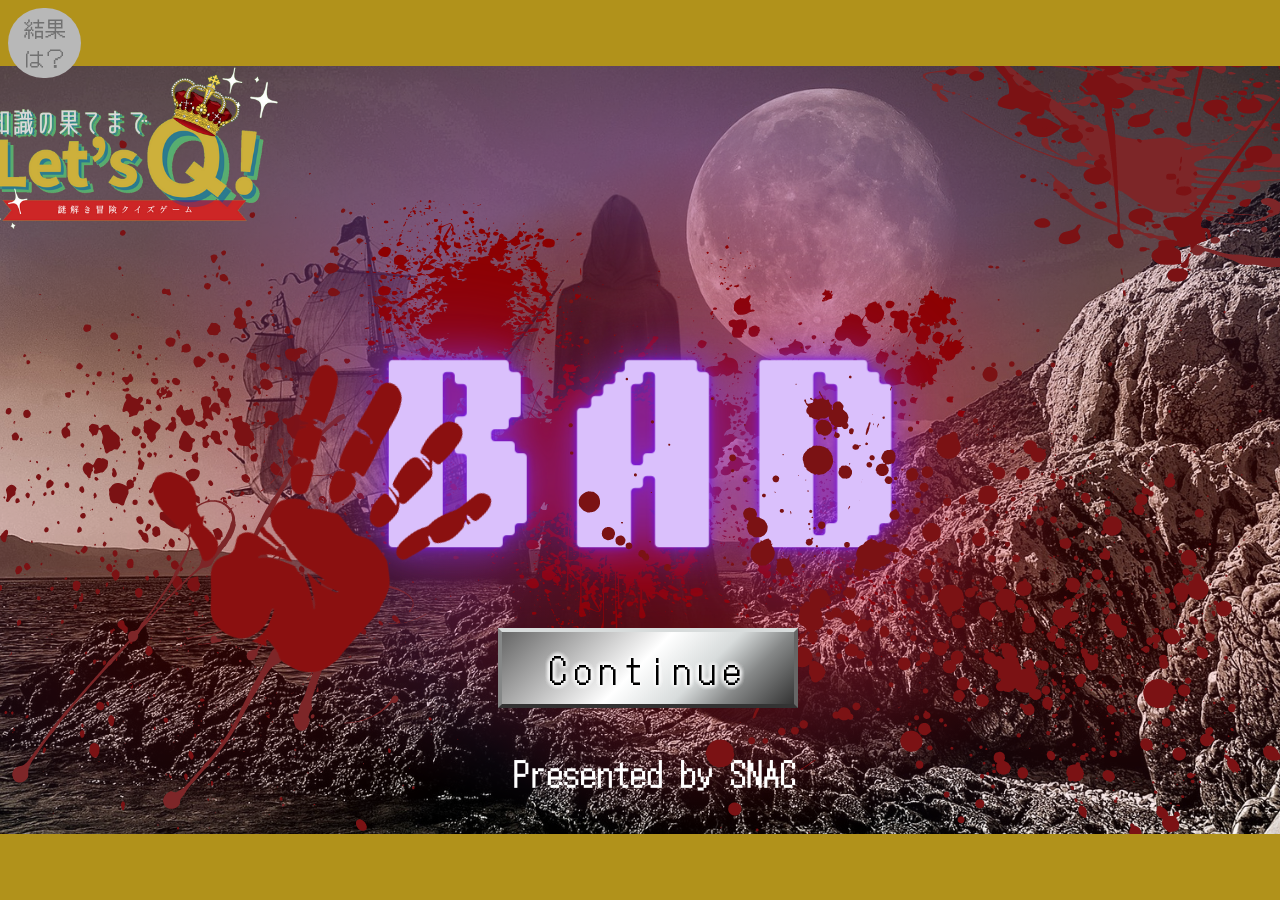
==== quiz/bad.html @ 1d0b82cd "SNACクイズ １２月　７日(水)  index.story.quiz.html それぞれのBGMを<script>で設定" ====
<!DOCTYPE html>
<head>
    <meta charset="UTF-8">
    <!--meta name="format-detection" content="telephone=no"-->
    <!--meta name="viewport" content="width=device-width"-->
    <title>SNACクイズ</title>
    <link rel="stylesheet" type="text/css" href="./css/style.css">
    <link href="https://fonts.googleapis.com/css2?family=DotGothic16&display=swap" rel="stylesheet">
    <link rel="icon" href="./img/snac_fb.png">
</head>
<body class="bad">
  <div id="div">
    <button id="yes">結果は？</button>
    </div>
    <script>
    const div = document.getElementById("div");
    const yesButton = document.getElementById("yes");
    const audio = new Audio("./se/bad1.mp3");
function hideDiv() {
div.style.display = "none";
}
yesButton.addEventListener("click", () => {
audio.play();
hideDiv();
});
</script>
    <script src="./js/jquery-3.6.1.min.js"></script>
    <script src="./js/common.js"></script>
    
    <div class="quizresult">
    <p class="result" >
    <input type="submit" onclick="location.href='index.html'"name="submit9" value="Continue"></p>
    </div>
  </main>
</body>
 </html>
---- quiz/css/style.css ----
.quiz-answer{
    width: 55%;
    display: grid;
    grid-template-columns: repeat(2, 1fr);
    gap: 190px 25px;
    margin: 0px  0px 0px 365px;
    position: fixed;
}

/* ////////// 〇・✕　演出 ///////// */
.quiz-answer {
    position: relative;
  }
  .quiz-answer::before {
    position: absolute;
    width: 200px;
    height: 200px;
    font-size: 200px;
    opacity: 0.7;
    top: -40px;
    left: 0;
    right: 0;
    margin: auto;
    font-weight: bold;
    line-height: 1;
    text-align: center;
    z-index: 2;
    pointer-events: none;
  }
  .quiz-answer.is-correct .checked {
    background: #ffb3b3;
  }
  .quiz-answer.is-correct::before {
    content: "〇";
    color: #ffb3b3;
    opacity: 0.5;
  }
  .quiz-answer.is-incorrect .checked {
    background: #b3c7ff;
  }
  .quiz-answer.is-incorrect::before {
    content: "×";
    color: #b3c7ff;
  }
  .quiz-answer li label.is-checked {
    pointer-events: none;
  }
    
  /* ////////////////////////////////// */
  
.quiz-question{
    width: 100%;
    display: flex;
    justify-content: space-evenly;
    /*問題文の配置固定*/
    position: fixed;
    font-family: 'DotGothic16', sans-serif;
    font-weight: bold;
    font-size: 3rem;
    color: #5e5427;
    
}
.quiz-question-number{
    width: 100%;
    text-align: center;
    justify-content: space-evenly;
    position: fixed;
    font-family: 'DotGothic16', sans-serif;
    font-weight: bold;
    font-size: 2.5rem;
    color: #5e5427;
}
body.title {
    background-image: url(../img/title.png);
    background-color:  #b1921b;
    background-repeat:  no-repeat;
    background-position: center;  
    object-fit: cover;
    /*これで縦スクロールしなくなる*/
    background-attachment: fixed;
    width: 100%;
    height: 80%;
    
}
/*howtoplayわかりませんでした。サイズずれます*/
body.howtoplay {
    background-image: url(../img/black.png);
    background-color:  #b1921b;
    background-repeat:  no-repeat;
    background-position:center center;  
    object-fit: cover;
    background-attachment: fixed;
    width: 100%;
    height: 80%;
}
/*storyわかりませんでした。サイズずれます*/
/*body.story {
    background-image: url(../img/story.png);
    background-color:  #b1921b;
    background-repeat:  no-repeat;
    background-position:center center;  
    object-fit: cover;
    background-attachment: fixed;
    width: 80%;
    height: 60%;
}*/
body.story {
	background-image: url(../img/story3.png);
  background-color:  #b1921b;
	font-family: 'Kosugi Maru', sans-serif;
  background-repeat:  no-repeat;
  background-position: center;  
  object-fit: cover;
  /*これで縦スクロールしなくなる*/
  background-attachment: fixed;
  width: 100%;
  height: 80%;
}
.story_submit input[type="submit"]{
  width: 300px;
  height: 80px;
  color: #b1921b;
  border-right: 4px solid #cea82c;
  border-bottom: 10px solid #987c1e;
  border-left: 4px solid #ffed8b;
  border-radius: 0;
  border-top: 4px solid #e9d38b;
  font-size: 200%;
  font-weight: bold;
  background: -webkit-gradient(linear, right top, left top, from(#ffd75b), color-stop(30%, #fff5a0), color-stop(40%, #fffabe), color-stop(50%, #ffffdb), color-stop(70%, #fff5a0), to(#fdd456));
  background: -webkit-linear-gradient(right, #ffd75b 0%, #fff5a0 30%, #fffabe 40%, #ffffdb 50%, #fff5a0 70%, #fdd456 100%);
  background: linear-gradient(-90deg, #ffd75b 0%, #fff5a0 30%, #fffabe 40%, #ffffdb 50%, #fff5a0 70%, #fdd456 100%);
  text-shadow: -1px -1px 1px #ffffd9;
  font-family: 'DotGothic16', sans-serif;
  letter-spacing : 10px;
}

.story_submit input[type="submit"]:hover {
  box-shadow: none;
  transform: translateY(5px);
  cursor: pointer;
  text-shadow: 0 0 15px  #fff389,0 0 10px #fff389,0 2px 1px rgb(92, 109, 125);
  box-shadow: 0 0 15px  #ffea2d inset, 0 0 15px #fff389,0 1px 
  }
  
.story_submit {
  position:fixed;
  bottom:20px;
  left: 40%;
}

#movie{
	width : 100%;
	height : 600px;
	overflow:hidden;
	position: fixed;
  }

.roll-text{
	width: 95%;
	text-align: center;
	white-space : pre;
	color:white;
	position:absolute;
	animation: anim-scroll-up 50s linear forwards;
    font-family: 'DotGothic16', sans-serif;
    font-size: 3rem;
  }
  @keyframes anim-scroll-up{
	from{
	  top:auto;
	}
	to{
	  bottom:100%;
	}
  }


body.perfect {
    background-image: url(../img/perfect1.png);
    background-color:  #b1921b;
    background-repeat:  no-repeat;
    background-position:center center;  
    object-fit: cover;
    background-attachment: fixed;
    width: 100%;
    height: 80%;
}

body.nice {
    background-image: url(../img/nice.png);
    background-color:  #b1921b;
    background-repeat:  no-repeat;
    background-position:center center;  
    object-fit: cover;
    background-attachment: fixed;
    width: 100%;
    height: 80%;
}

body.bad {
    background-image: url(../img/bad.png);
    background-color:  #b1921b;
    background-repeat:  no-repeat;
    background-position:center center;  
    object-fit: cover;
    background-attachment: fixed;
    width: 100%;
    height: 80%;
}

body.quizimg {
    background-image: url(../img/quiz-map.png);
    background-color:  #b1921b;
    background-repeat:  no-repeat;
    background-position:center center;  
    object-fit: cover;
    background-attachment: fixed;
    width: 100%;
    height: 80%;
}
.title input[type="submit"]{
    width: 300px;
    height: 80px;
    color: #b1921b;
    border-right: 4px solid #cea82c;
    border-bottom: 10px solid #987c1e;
    border-left: 4px solid #ffed8b;
    border-radius: 0;
    border-top: 4px solid #e9d38b;
    font-size: 200%;
    font-weight: bold;
    background: -webkit-gradient(linear, right top, left top, from(#ffd75b), color-stop(30%, #fff5a0), color-stop(40%, #fffabe), color-stop(50%, #ffffdb), color-stop(70%, #fff5a0), to(#fdd456));
    background: -webkit-linear-gradient(right, #ffd75b 0%, #fff5a0 30%, #fffabe 40%, #ffffdb 50%, #fff5a0 70%, #fdd456 100%);
    background: linear-gradient(-90deg, #ffd75b 0%, #fff5a0 30%, #fffabe 40%, #ffffdb 50%, #fff5a0 70%, #fdd456 100%);
    text-shadow: -1px -1px 1px #ffffd9;
    font-family: 'DotGothic16', sans-serif;
    letter-spacing : 10px;
}

.title input[type="submit"]{
    width: 300px;
    height: 80px;
    color: #b1921b;
    border-right: 4px solid #cea82c;
    border-bottom: 10px solid #987c1e;
    border-left: 4px solid #ffed8b;
    border-radius: 0;
    border-top: 4px solid #e9d38b;
    font-size: 200%;
    font-weight: bold;
    background: -webkit-gradient(linear, right top, left top, from(#ffd75b), color-stop(30%, #fff5a0), color-stop(40%, #fffabe), color-stop(50%, #ffffdb), color-stop(70%, #fff5a0), to(#fdd456));
    background: -webkit-linear-gradient(right, #ffd75b 0%, #fff5a0 30%, #fffabe 40%, #ffffdb 50%, #fff5a0 70%, #fdd456 100%);
    background: linear-gradient(-90deg, #ffd75b 0%, #fff5a0 30%, #fffabe 40%, #ffffdb 50%, #fff5a0 70%, #fdd456 100%);
    text-shadow: -1px -1px 1px #ffffd9;
    font-family: 'DotGothic16', sans-serif;
    letter-spacing : 10px;
}
/*.submit9:hover {
    margin-top: 3px;
    color: #b1921b;
    border-right: 4px solid #cea82c;
    border-bottom: 7px solid #987c1e;
    border-left: 4px solid #ffed8b;
}
*/
.title input[type="submit"]:hover {
box-shadow: none;
transform: translateY(5px);
cursor: pointer;
text-shadow: 0 0 15px  #fff389,0 0 10px #fff389,0 2px 1px rgb(92, 109, 125);
box-shadow: 0 0 15px  #ffea2d inset, 0 0 15px #fff389,0 1px 
}

.title {
    text-align: center;
   margin-top: 450px;
}

/* quiz.html内のcss*/
input[type=radio]{
    display: none;
    }

/*答えの文字*/
ul {
    list-style: none;
    font-weight: bold;
    font-size: 1.8rem;
    display: block;
    width: 300px;
    color: #695b21;
}

/*文字の背景*/
label.quiz-button{
    background: radial-gradient(rgb(239, 220, 160),rgb(173, 159, 85), rgb(164, 145, 52));
    text-align: center;
    padding: 55px;
    border-radius: 100% 80px / 80px 100%;
    font-family: 'DotGothic16', sans-serif;
    position: fixed;
}


/*背景ホバー*/
.quiz-button:hover{
    background: radial-gradient(rgb(75, 74, 72),rgb(117, 42, 42), rgb(85, 8, 8));
}

/*文字ホバー*/
.name1:hover {
    color: rgb(255, 0, 0);
    text-shadow: 0 0 5px #fff, 0 0 5px #fff, 0 0 5px #fff, 0 0 5px #fff, 0 0 5px #fff;
    
}

.name2:hover{
    color: rgb(255, 0, 0);
    text-shadow: 0 0 5px #fff, 0 0 5px #fff, 0 0 5px #fff, 0 0 5px #fff, 0 0 5px #fff;
}

.name3:hover{
    color: rgb(255, 0, 0);
    text-shadow: 0 0 5px #fff, 0 0 5px #fff, 0 0 5px #fff, 0 0 5px #fff, 0 0 5px #fff;
}

.name4:hover{
    color: rgb(255, 0, 0);
    text-shadow: 0 0 5px #fff, 0 0 5px #fff, 0 0 5px #fff, 0 0 5px #fff, 0 0 5px #fff;
}


div.quizresult {
    width: 100%;
    display: flex;
    justify-content: space-evenly;
    margin: 50px 0;
}

.result input[type="submit"]{
    width: 300px;
    height: 80px;
    color: #000;
    border-top: 4px solid #d8dcdc;
    border-right: 4px solid #666;
    border-bottom: 4px solid #333;
    border-left: 4px solid #868888;
    border-radius: 0;
    background-image: -webkit-linear-gradient(135deg, #333 0%, #868888 20%, #d8dcdc 34%, white 53%, #666 100%);
    background-image: linear-gradient(-45deg, #333 0%, #868888 20%, #d8dcdc 34%, white 53%, #666 100%);
    text-shadow: 0 0 5px #fff, 0 0 5px #fff, 0 0 5px #fff, 0 0 5px #fff, 0 0 5px #fff;
    font-family: 'DotGothic16', sans-serif;
    font-size: 220%;
    letter-spacing : 7px;
    }
    
.result input[type="submit"]:hover {
box-shadow: none;
transform: translateY(5px);
cursor: pointer;
text-shadow: 0 0 7px #fff, 0 0 7px #fff, 0 0 7px #fff, 0 0 7px #fff, 0 0 7px #fff, 0 0 7px #fff, 0 0 7px #fff, 0 0 7px #fff;
box-shadow: 0 0 15px  #d8dcdc inset, 0 0 15px white,0 1px 

}

.result {
    text-align: center;
    margin-top: 500px;
}

/* ///最終問題の背景/// */
.finish {
    display: none;
    text-align: center;
    position: absolute;
    width: 100%;
    height: 100%;
    top: 0;
    left: 0;
    align-items: center;
    justify-content: center;
    flex-direction: column;
    background-color: rgba(0, 0, 0, 0.6);
    z-index: 3;
  }
  .finish.is-show {
    display: flex;
  }
  .finish .score-wrap {
    text-align: center;
    color: #fff;
  }
  .finish .score-wrap .score {
    font-size: 80px;
    font-weight: bold;
  }
  .finish .score-wrap .ja {
    font-size: 34px;
  }
  .finish .score-wrap .full {
    font-size: 24px;
  }
  .finish .goback-button {
    font-size: 14px;
    color: #fff;
    margin-top: 30px;
    display: inline-block;
  }
/* //////////////////////// */

/*bgmのボタンの配置*/
#bgm {
    position:fixed;
    right: 95px;
    bottom:20px;

}
#yes{
  width: 73px;
  height: 70px;
  color: rgb(113, 113, 113);
  background-color: #b8b8b8;
  border: none;
  border-radius: 300px;
  font-family: 'DotGothic16', sans-serif;
  font-size: 130%;
}

#yes:hover{
  color: rgb(0, 0, 0);
  background-color: #3e3e3e;
}

/*戻るボタン*/
.howto_button{
  position: fixed;
  left: 95px;
  top: 20px;
}

.reverse{
  width: 73px;
  height: 70px;
  border-radius: 300px;
  font-family: 'DotGothic16', sans-serif;
  font-size: 130%;
}

.reverse::before { /* くの字の表示設定 */
left: 4px;
box-sizing: border-box;
width: 4px;
height: 4px;
border: 4px solid transparent;
border-left: 4px solid #fff;
}
 
.reverse::after { /* 棒の表示設定 */
  left: 0;
  width: 6px;
  height: 4px;
  border-left: 4px solid #fff;
}

h1{
  display: flex;
  text-align: center;
  color: #fff;
  justify-content: center;
  font-family: 'DotGothic16', sans-serif;
  font-size: 4.5em;
}
.howto-text{
  display: flex;
  text-align: center;
  color: #fff;
  justify-content: center;
  font-family: 'DotGothic16', sans-serif;
    font-size: 2.5rem;
}
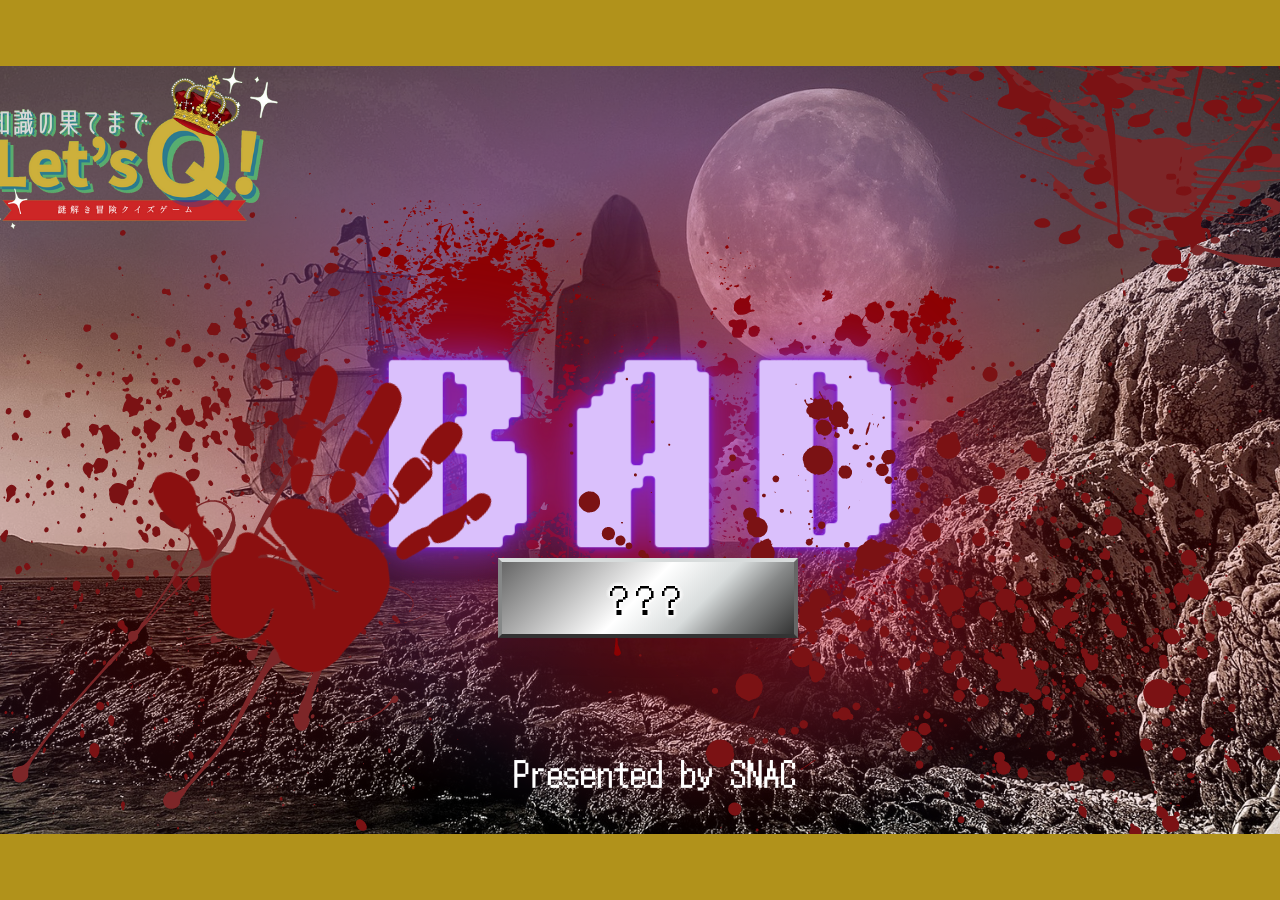
==== commit 9385d244: "SNACクイズ ver.1212 追加要素 ・エンドロール（歌付き） ・クリック音 ・リザルト画面設定" ====
--- a/quiz/bad.html
+++ b/quiz/bad.html
@@ -9,27 +9,15 @@
     <link rel="icon" href="./img/snac_fb.png">
 </head>
 <body class="bad">
-  <div id="div">
-    <button id="yes">結果は？</button>
-    </div>
-    <script>
-    const div = document.getElementById("div");
-    const yesButton = document.getElementById("yes");
-    const audio = new Audio("./se/bad1.mp3");
-function hideDiv() {
-div.style.display = "none";
-}
-yesButton.addEventListener("click", () => {
-audio.play();
-hideDiv();
-});
-</script>
+<audio autoplay>
+  <source src="./se/bad1.mp3">
+</audio>
     <script src="./js/jquery-3.6.1.min.js"></script>
     <script src="./js/common.js"></script>
     
     <div class="quizresult">
     <p class="result" >
-    <input type="submit" onclick="location.href='index.html'"name="submit9" value="Continue"></p>
+    <input type="submit" onclick="location.href='staffroll.html'"name="submit9" value="???"></p>
     </div>
   </main>
 </body>
--- a/quiz/css/style.css
+++ b/quiz/css/style.css
@@ -4,20 +4,18 @@
     grid-template-columns: repeat(2, 1fr);
     gap: 190px 25px;
     margin: 0px  0px 0px 365px;
-    position: fixed;
+    top: 250px;
+    position: relative;
 }
 
 /* ////////// 〇・✕　演出 ///////// */
-.quiz-answer {
-    position: relative;
-  }
   .quiz-answer::before {
     position: absolute;
-    width: 200px;
-    height: 200px;
-    font-size: 200px;
+    width: 500px;
+    height: 500px;
+    font-size: 500px;
     opacity: 0.7;
-    top: -40px;
+    top: -100px;
     left: 0;
     right: 0;
     margin: auto;
@@ -26,6 +24,7 @@
     text-align: center;
     z-index: 2;
     pointer-events: none;
+    padding-right: 150px;
   }
   .quiz-answer.is-correct .checked {
     background: #ffb3b3;
@@ -58,6 +57,7 @@
     font-weight: bold;
     font-size: 3rem;
     color: #5e5427;
+    top: 110px;
     
 }
 .quiz-question-number{
@@ -68,10 +68,11 @@
     font-family: 'DotGothic16', sans-serif;
     font-weight: bold;
     font-size: 2.5rem;
+    top: 100px;
     color: #5e5427;
 }
 body.title {
-    background-image: url(../img/title.png);
+    background-image: url(../img/Let’ｓQ.png);
     background-color:  #b1921b;
     background-repeat:  no-repeat;
     background-position: center;  
@@ -80,7 +81,7 @@
     background-attachment: fixed;
     width: 100%;
     height: 80%;
-    
+    overflow: hidden;
 }
 /*howtoplayわかりませんでした。サイズずれます*/
 body.howtoplay {
@@ -92,6 +93,7 @@
     background-attachment: fixed;
     width: 100%;
     height: 80%;
+    overflow: hidden;
 }
 /*storyわかりませんでした。サイズずれます*/
 /*body.story {
@@ -104,6 +106,17 @@
     width: 80%;
     height: 60%;
 }*/
+body.staffroll{
+  background-image: url(../img/black.png);
+  background-color:  #b1921b;
+  background-repeat:  no-repeat;
+  background-position:center center;  
+  object-fit: cover;
+  background-attachment: fixed;
+  width: 100%;
+  height: 80%;
+  overflow: hidden;
+}
 body.story {
 	background-image: url(../img/story3.png);
   background-color:  #b1921b;
@@ -157,15 +170,29 @@
   }
 
 .roll-text{
-	width: 95%;
+	width: 93%;
 	text-align: center;
 	white-space : pre;
 	color:white;
 	position:absolute;
-	animation: anim-scroll-up 50s linear forwards;
+	animation: anim-scroll-up 43s linear forwards;
     font-family: 'DotGothic16', sans-serif;
     font-size: 3rem;
   }
+
+  .roll-movie{
+    width: 85%;
+    text-align: center;
+    white-space : pre;
+    color:white;
+    position:absolute;
+    animation: anim-scroll-up 50s linear both;
+      font-family: 'DotGothic16', sans-serif;
+      font-size: 3rem;
+    }
+
+
+  
   @keyframes anim-scroll-up{
 	from{
 	  top:auto;
@@ -175,6 +202,9 @@
 	}
   }
 
+  
+
+
 
 body.perfect {
     background-image: url(../img/perfect1.png);
@@ -185,6 +215,7 @@
     background-attachment: fixed;
     width: 100%;
     height: 80%;
+    overflow: hidden;
 }
 
 body.nice {
@@ -196,6 +227,7 @@
     background-attachment: fixed;
     width: 100%;
     height: 80%;
+    overflow: hidden;
 }
 
 body.bad {
@@ -207,6 +239,7 @@
     background-attachment: fixed;
     width: 100%;
     height: 80%;
+    overflow: hidden;
 }
 
 body.quizimg {
@@ -218,10 +251,19 @@
     background-attachment: fixed;
     width: 100%;
     height: 80%;
-}
+    overflow:hidden
+}
+
+/*indexのボタン配置*/
+.index_1{
+    text-align: center;
+    justify-content: space-between;
+    margin-top: 490px;
+}
+
 .title input[type="submit"]{
     width: 300px;
-    height: 80px;
+    height: 70px;
     color: #b1921b;
     border-right: 4px solid #cea82c;
     border-bottom: 10px solid #987c1e;
@@ -236,34 +278,10 @@
     text-shadow: -1px -1px 1px #ffffd9;
     font-family: 'DotGothic16', sans-serif;
     letter-spacing : 10px;
-}
-
-.title input[type="submit"]{
-    width: 300px;
-    height: 80px;
-    color: #b1921b;
-    border-right: 4px solid #cea82c;
-    border-bottom: 10px solid #987c1e;
-    border-left: 4px solid #ffed8b;
-    border-radius: 0;
-    border-top: 4px solid #e9d38b;
-    font-size: 200%;
-    font-weight: bold;
-    background: -webkit-gradient(linear, right top, left top, from(#ffd75b), color-stop(30%, #fff5a0), color-stop(40%, #fffabe), color-stop(50%, #ffffdb), color-stop(70%, #fff5a0), to(#fdd456));
-    background: -webkit-linear-gradient(right, #ffd75b 0%, #fff5a0 30%, #fffabe 40%, #ffffdb 50%, #fff5a0 70%, #fdd456 100%);
-    background: linear-gradient(-90deg, #ffd75b 0%, #fff5a0 30%, #fffabe 40%, #ffffdb 50%, #fff5a0 70%, #fdd456 100%);
-    text-shadow: -1px -1px 1px #ffffd9;
-    font-family: 'DotGothic16', sans-serif;
-    letter-spacing : 10px;
-}
-/*.submit9:hover {
-    margin-top: 3px;
-    color: #b1921b;
-    border-right: 4px solid #cea82c;
-    border-bottom: 7px solid #987c1e;
-    border-left: 4px solid #ffed8b;
-}
-*/
+
+}
+
+
 .title input[type="submit"]:hover {
 box-shadow: none;
 transform: translateY(5px);
@@ -272,10 +290,34 @@
 box-shadow: 0 0 15px  #ffea2d inset, 0 0 15px #fff389,0 1px 
 }
 
-.title {
-    text-align: center;
-   margin-top: 450px;
-}
+.howto input[type="submit"]{
+  width: 300px;
+  height: 70px;
+  color: #b1921b;
+  border-right: 4px solid #cea82c;
+  border-bottom: 10px solid #987c1e;
+  border-left: 4px solid #ffed8b;
+  border-radius: 0;
+  border-top: 4px solid #e9d38b;
+  font-size: 200%;
+  font-weight: bold;
+  background: -webkit-gradient(linear, right top, left top, from(#ffd75b), color-stop(30%, #fff5a0), color-stop(40%, #fffabe), color-stop(50%, #ffffdb), color-stop(70%, #fff5a0), to(#fdd456));
+  background: -webkit-linear-gradient(right, #ffd75b 0%, #fff5a0 30%, #fffabe 40%, #ffffdb 50%, #fff5a0 70%, #fdd456 100%);
+  background: linear-gradient(-90deg, #ffd75b 0%, #fff5a0 30%, #fffabe 40%, #ffffdb 50%, #fff5a0 70%, #fdd456 100%);
+  text-shadow: -1px -1px 1px #ffffd9;
+  font-family: 'DotGothic16', sans-serif;
+  letter-spacing : 10px;
+  margin-bottom: 10px;
+}
+
+.howto input[type="submit"]:hover {
+box-shadow: none;
+transform: translateY(5px);
+cursor: pointer;
+text-shadow: 0 0 15px  #fff389,0 0 10px #fff389,0 2px 1px rgb(92, 109, 125);
+box-shadow: 0 0 15px  #ffea2d inset, 0 0 15px #fff389,0 1px 
+}
+
 
 /* quiz.html内のcss*/
 input[type=radio]{
@@ -330,12 +372,16 @@
     text-shadow: 0 0 5px #fff, 0 0 5px #fff, 0 0 5px #fff, 0 0 5px #fff, 0 0 5px #fff;
 }
 
-
+/*perfect、nice,badのボタン*/
 div.quizresult {
     width: 100%;
     display: flex;
     justify-content: space-evenly;
-    margin: 50px 0;
+}
+
+.result {
+  text-align: center;
+  margin-top: 550px;
 }
 
 .result input[type="submit"]{
@@ -364,9 +410,43 @@
 
 }
 
-.result {
-    text-align: center;
-    margin-top: 500px;
+
+/*スタッフロールボタン*/
+
+div.quizstaff {
+  width: 100%;
+  display: flex;
+  justify-content: space-evenly;
+}
+.Continue {
+  position:fixed;
+  bottom:20px;
+  left: 40%;
+}
+.Continue input[type="submit"]{
+  width: 300px;
+  height: 80px;
+  color: #000;
+  border-top: 4px solid #d8dcdc;
+  border-right: 4px solid #666;
+  border-bottom: 4px solid #333;
+  border-left: 4px solid #868888;
+  border-radius: 0;
+  background-image: -webkit-linear-gradient(135deg, #333 0%, #868888 20%, #d8dcdc 34%, white 53%, #666 100%);
+  background-image: linear-gradient(-45deg, #333 0%, #868888 20%, #d8dcdc 34%, white 53%, #666 100%);
+  text-shadow: 0 0 5px #fff, 0 0 5px #fff, 0 0 5px #fff, 0 0 5px #fff, 0 0 5px #fff;
+  font-family: 'DotGothic16', sans-serif;
+  font-size: 220%;
+  letter-spacing : 7px;
+  }
+  
+.Continue input[type="submit"]:hover {
+box-shadow: none;
+transform: translateY(5px);
+cursor: pointer;
+text-shadow: 0 0 7px #fff, 0 0 7px #fff, 0 0 7px #fff, 0 0 7px #fff, 0 0 7px #fff, 0 0 7px #fff, 0 0 7px #fff, 0 0 7px #fff;
+box-shadow: 0 0 15px  #d8dcdc inset, 0 0 15px white,0 1px 
+
 }
 
 /* ///最終問題の背景/// */
@@ -402,29 +482,40 @@
     font-size: 24px;
   }
   .finish .goback-button {
-    font-size: 14px;
+    font-size: 2rem;
     color: #fff;
     margin-top: 30px;
     display: inline-block;
+    font-family: 'DotGothic16', sans-serif;
   }
 /* //////////////////////// */
 
-/*bgmのボタンの配置*/
-#bgm {
+/*index,howto,story.quizのbgmのボタンの配置*/
+.bgm {
     position:fixed;
     right: 95px;
     bottom:20px;
-
-}
+}
+
+/*リザルト画面のボタン*/
+
+#result_button{
+position: fixed;
+right: 95px;
+bottom: 20px;
+}
+
+
+
 #yes{
-  width: 73px;
-  height: 70px;
-  color: rgb(113, 113, 113);
-  background-color: #b8b8b8;
-  border: none;
-  border-radius: 300px;
-  font-family: 'DotGothic16', sans-serif;
-  font-size: 130%;
+width: 73px;
+height: 70px;
+color: rgb(113, 113, 113);
+background-color: #b8b8b8;
+border: none;
+border-radius: 300px;
+font-family: 'DotGothic16', sans-serif;
+font-size: 130%;
 }
 
 #yes:hover{
@@ -445,6 +536,11 @@
   border-radius: 300px;
   font-family: 'DotGothic16', sans-serif;
   font-size: 130%;
+}
+
+.reverse:hover{
+  color: #fff;
+  background-color: #3e3e3e;
 }
 
 .reverse::before { /* くの字の表示設定 */
@@ -455,7 +551,7 @@
 border: 4px solid transparent;
 border-left: 4px solid #fff;
 }
- 
+
 .reverse::after { /* 棒の表示設定 */
   left: 0;
   width: 6px;
@@ -478,4 +574,4 @@
   justify-content: center;
   font-family: 'DotGothic16', sans-serif;
     font-size: 2.5rem;
-}+}
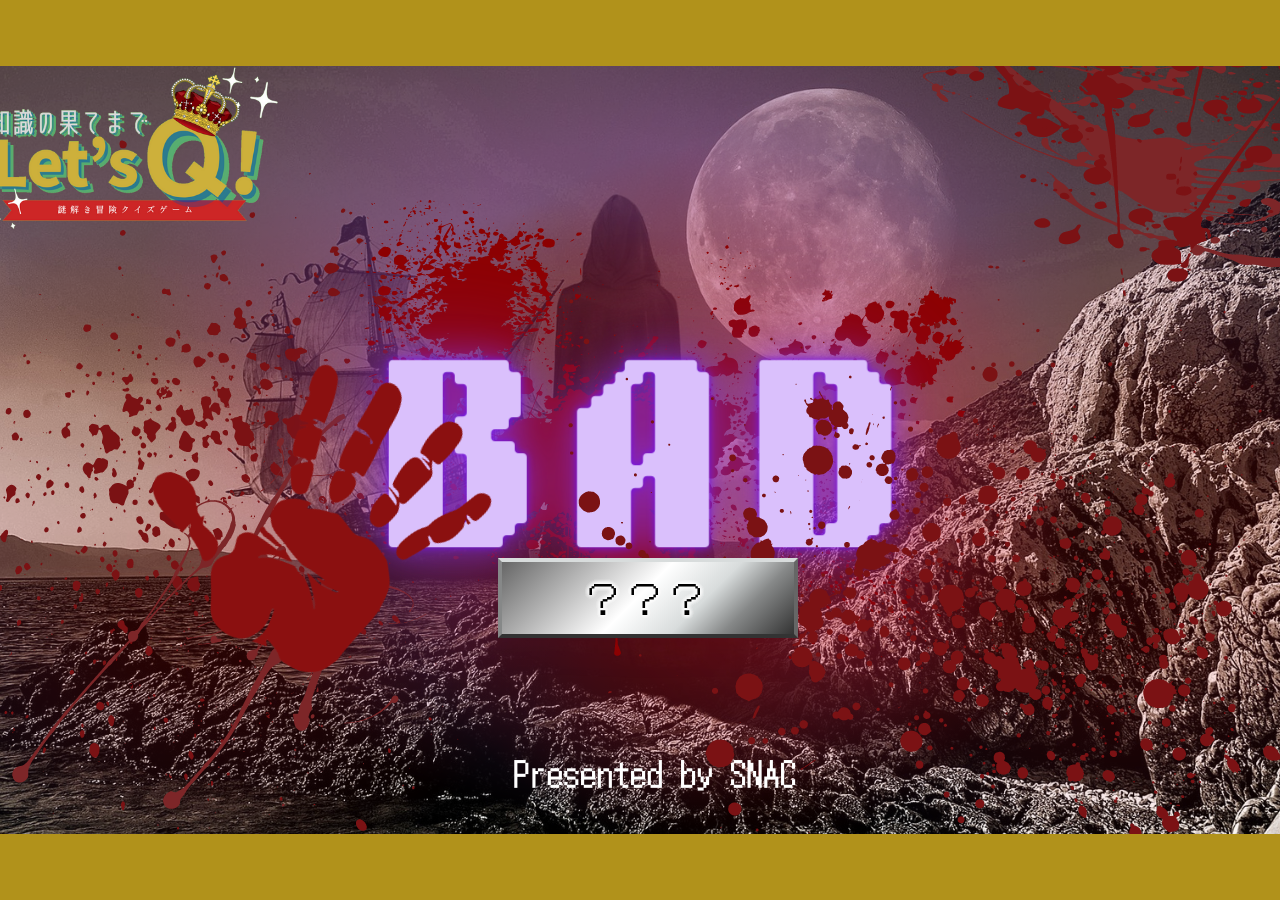
==== commit ab10a735: "最終Ver.２　SNACクイズ １２月１５日　２回目あげ" ====
--- a/quiz/bad.html
+++ b/quiz/bad.html
@@ -9,15 +9,18 @@
     <link rel="icon" href="./img/snac_fb.png">
 </head>
 <body class="bad">
-<audio autoplay>
+<audio autoplay   >
   <source src="./se/bad1.mp3">
+</audio>
+<audio autoplay loop>
+  <source src="./se/bad_bgm2.mp3">
 </audio>
     <script src="./js/jquery-3.6.1.min.js"></script>
     <script src="./js/common.js"></script>
     
     <div class="quizresult">
     <p class="result" >
-    <input type="submit" onclick="location.href='staffroll.html'"name="submit9" value="???"></p>
+    <input type="submit" onclick="location.href='staffroll.html'"name="submit9" value="？？？"></p>
     </div>
   </main>
 </body>
--- a/quiz/css/style.css
+++ b/quiz/css/style.css
@@ -180,13 +180,14 @@
     font-size: 3rem;
   }
 
+  /*スタッフロール*/
   .roll-movie{
     width: 85%;
     text-align: center;
     white-space : pre;
     color:white;
     position:absolute;
-    animation: anim-scroll-up 50s linear both;
+    animation: anim-scroll-up 90s linear both;
       font-family: 'DotGothic16', sans-serif;
       font-size: 3rem;
     }
@@ -254,12 +255,25 @@
     overflow:hidden
 }
 
+body.icon{
+  background-image: url(../img/snac_icon.png);
+  background-color:  #ffffff;
+  background-repeat:  no-repeat;
+  background-position:center center;  
+  object-fit: cover;
+  background-attachment: fixed;
+  width: 100%;
+  height: 80%;
+  overflow:hidden
+}
+
 /*indexのボタン配置*/
 .index_1{
     text-align: center;
     justify-content: space-between;
     margin-top: 490px;
 }
+
 
 .title input[type="submit"]{
     width: 300px;
@@ -289,6 +303,37 @@
 text-shadow: 0 0 15px  #fff389,0 0 10px #fff389,0 2px 1px rgb(92, 109, 125);
 box-shadow: 0 0 15px  #ffea2d inset, 0 0 15px #fff389,0 1px 
 }
+
+.icon{
+  text-align: center;
+  justify-content: space-between;
+  margin-top: 40px;
+}
+
+.snac_submit input[type="submit"]{
+  width:500px;
+  height: 500px;
+  font-weight: bold;
+  font-size: 6em;
+  border: none;
+  background-color: #fff;
+  font-family: 'DotGothic16', sans-serif;
+  letter-spacing : 10px;
+  
+  opacity:		0;	/* マスクを表示しない */
+	background-color: transparent;
+
+}
+
+
+.snac_submit input[type="submit"]:hover {
+  opacity:		1;
+}
+
+
+
+
+
 
 .howto input[type="submit"]{
   width: 300px;
@@ -426,15 +471,9 @@
 .Continue input[type="submit"]{
   width: 300px;
   height: 80px;
-  color: #000;
-  border-top: 4px solid #d8dcdc;
-  border-right: 4px solid #666;
-  border-bottom: 4px solid #333;
-  border-left: 4px solid #868888;
-  border-radius: 0;
-  background-image: -webkit-linear-gradient(135deg, #333 0%, #868888 20%, #d8dcdc 34%, white 53%, #666 100%);
-  background-image: linear-gradient(-45deg, #333 0%, #868888 20%, #d8dcdc 34%, white 53%, #666 100%);
-  text-shadow: 0 0 5px #fff, 0 0 5px #fff, 0 0 5px #fff, 0 0 5px #fff, 0 0 5px #fff;
+  color: rgb(255, 255, 255);
+  background: transparent;
+  border: dashed #fff;
   font-family: 'DotGothic16', sans-serif;
   font-size: 220%;
   letter-spacing : 7px;
@@ -444,8 +483,7 @@
 box-shadow: none;
 transform: translateY(5px);
 cursor: pointer;
-text-shadow: 0 0 7px #fff, 0 0 7px #fff, 0 0 7px #fff, 0 0 7px #fff, 0 0 7px #fff, 0 0 7px #fff, 0 0 7px #fff, 0 0 7px #fff;
-box-shadow: 0 0 15px  #d8dcdc inset, 0 0 15px white,0 1px 
+text-decoration: underline dashed;
 
 }
 
@@ -491,7 +529,7 @@
 /* //////////////////////// */
 
 /*index,howto,story.quizのbgmのボタンの配置*/
-.bgm {
+/*.bgm {
     position:fixed;
     right: 95px;
     bottom:20px;
@@ -499,7 +537,7 @@
 
 /*リザルト画面のボタン*/
 
-#result_button{
+/*#result_button{
 position: fixed;
 right: 95px;
 bottom: 20px;
@@ -534,6 +572,7 @@
   width: 73px;
   height: 70px;
   border-radius: 300px;
+  border: none;
   font-family: 'DotGothic16', sans-serif;
   font-size: 130%;
 }
@@ -575,3 +614,4 @@
   font-family: 'DotGothic16', sans-serif;
     font-size: 2.5rem;
 }
+
